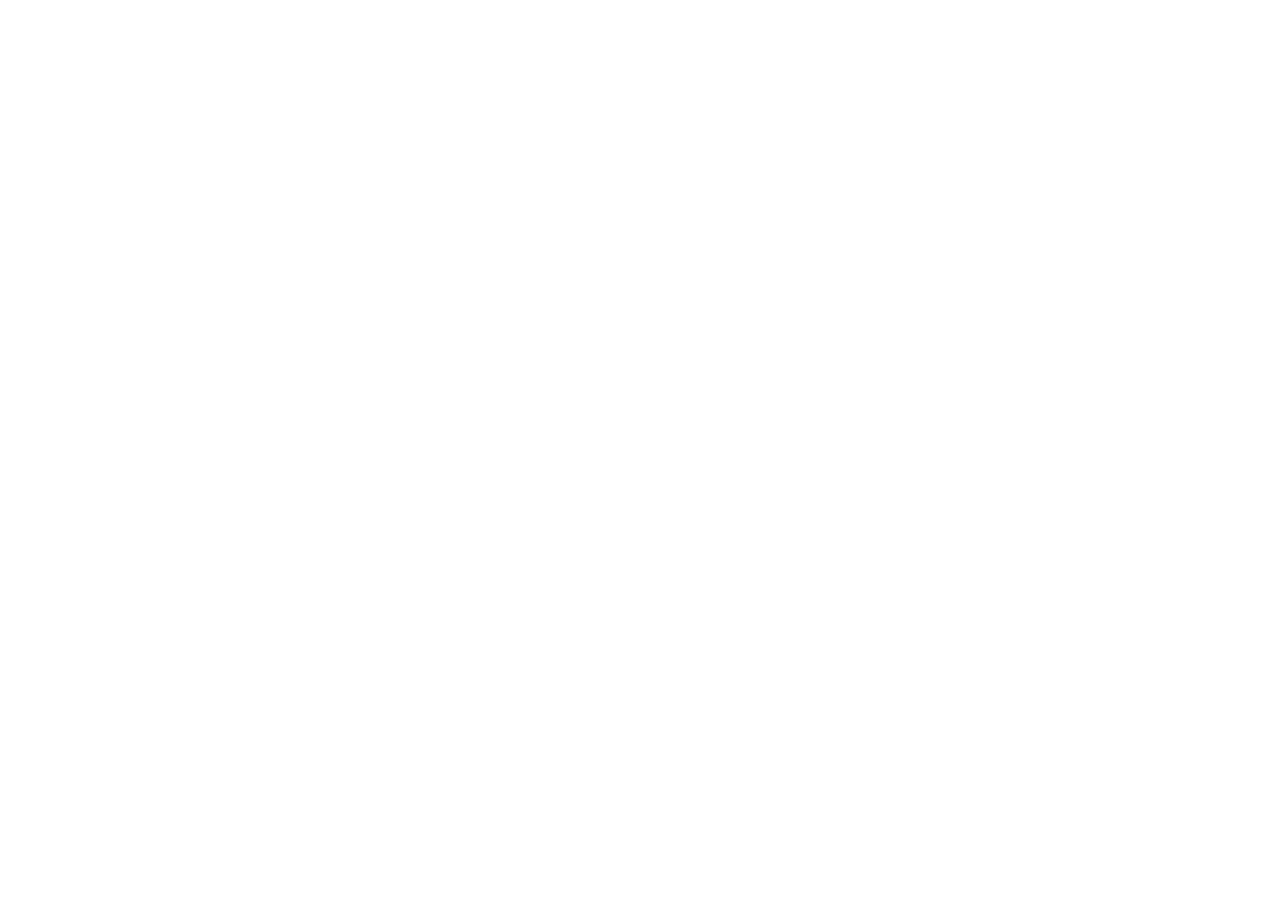
==== index.html @ 51c5707e "Created file structure" ====
<!DOCTYPE html>
<html lang="en">

<head>
    <meta charset="UTF-8">
    <meta name="viewport" content="width=device-width, initial-scale=1.0">
    <title>Code Quiz</title>
</head>

<body>

</body>

</html>
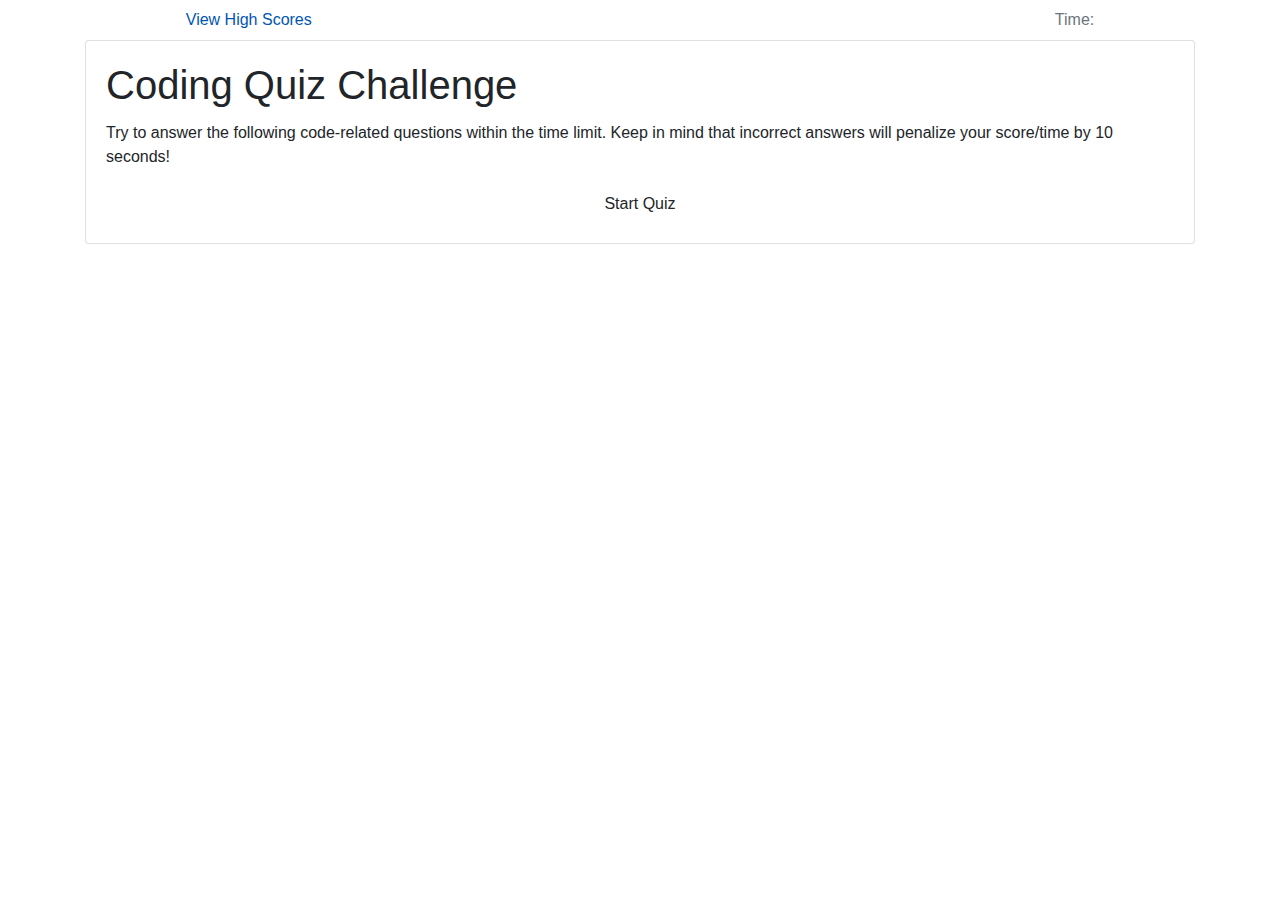
==== commit c8836c96: "Added code for creating a timer on the homepage" ====
--- a/index.html
+++ b/index.html
@@ -5,9 +5,39 @@
     <meta charset="UTF-8">
     <meta name="viewport" content="width=device-width, initial-scale=1.0">
     <title>Code Quiz</title>
+    <link rel="stylesheet" href="https://stackpath.bootstrapcdn.com/bootstrap/4.4.1/css/bootstrap.min.css"
+        integrity="sha384-Vkoo8x4CGsO3+Hhxv8T/Q5PaXtkKtu6ug5TOeNV6gBiFeWPGFN9MuhOf23Q9Ifjh" crossorigin="anonymous">
+    <link rel="stylesheet" href="assets/css/style.css">
 </head>
 
 <body>
+    <ul class="nav nav-fill">
+        <li class="nav-item">
+            <a class="nav-link active" href="/highScores.html">View High Scores</a>
+        </li>
+        <li class="nav-item">
+            <a class="nav-link disabled" href="#" tabindex="-1" aria-disabled="true"></a>
+        <li class="nav-item">
+            <a class="nav-link disabled" id="time" href="#" tabindex="-1">Time: </a>
+        </li>
+    </ul>
+
+    <div class="container">
+        <div class="card">
+            <div class="card-body">
+                <h1 class="card-title">Coding Quiz Challenge</h1>
+                <p class="card-text">Try to answer the following code-related questions within the time limit. Keep in
+                    mind that incorrect answers will penalize your score/time by 10 seconds!</p>
+                <div class="col text-center">
+                    <a type="submit" class="btn">Start Quiz</a>
+                </div>
+            </div>
+        </div>
+    </div>
+
+
+
+    <script src="assets/javascript/script.js"></script>
 
 </body>
 
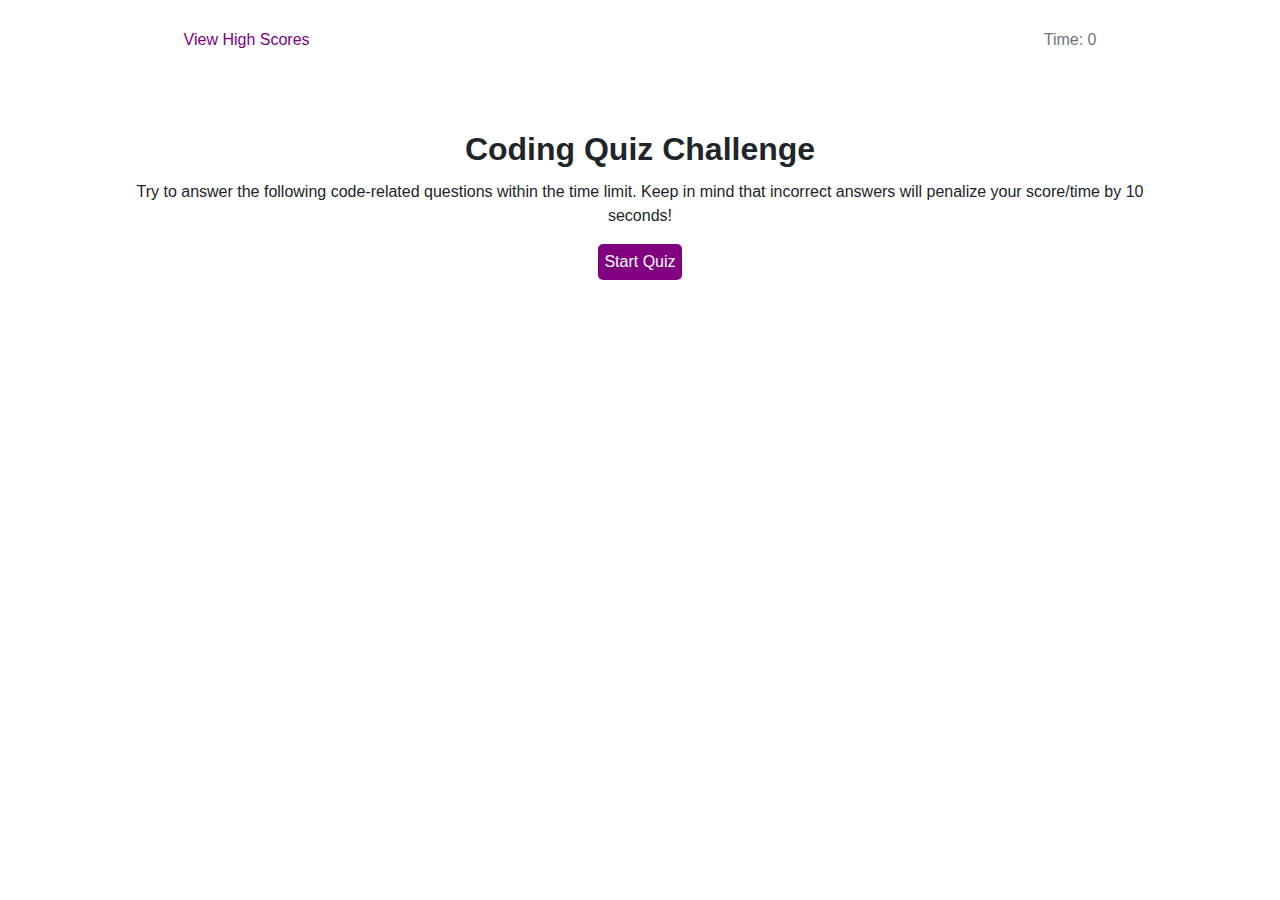
==== commit ed202bb1: "created new js to show and hid divs on the homepage, and edited timer to start when the start button" ====
--- a/index.html
+++ b/index.html
@@ -16,26 +16,32 @@
             <a class="nav-link active" href="/highScores.html">View High Scores</a>
         </li>
         <li class="nav-item">
-            <a class="nav-link disabled" href="#" tabindex="-1" aria-disabled="true"></a>
+            <a class="nav-link disabled" tabindex="-1" aria-disabled="true"></a>
         <li class="nav-item">
-            <a class="nav-link disabled" id="time" href="#" tabindex="-1">Time: </a>
+            <a class="nav-link disabled" id="time" tabindex="-1">Time: 0</a>
         </li>
     </ul>
 
     <div class="container">
-        <div class="card">
+        <div class="card" id="start-card">
             <div class="card-body">
-                <h1 class="card-title">Coding Quiz Challenge</h1>
-                <p class="card-text">Try to answer the following code-related questions within the time limit. Keep in
+                <h1 class="card-title" id="title">Coding Quiz Challenge</h1>
+                <p class="card-text" id="text">Try to answer the following code-related questions within the time limit.
+                    Keep in
                     mind that incorrect answers will penalize your score/time by 10 seconds!</p>
                 <div class="col text-center">
-                    <a type="submit" class="btn">Start Quiz</a>
+                    <a type="submit" class="btn" id="start">Start Quiz</a>
                 </div>
             </div>
         </div>
+        <div class="card hide" id="questions-card">
+            <div id="question"></div>
+            <button type="button" class="btn questionBtn" id="option1"></button>
+            <button type="button" class="btn questionBtn" id="option2"></button>
+            <button type="button" class="btn questionBtn" id="option3"></button>
+            <button type="button" class="btn questionBtn" id="option4"></button>
+        </div>
     </div>
-
-
 
     <script src="assets/javascript/script.js"></script>
 
--- a/assets/css/style.css
+++ b/assets/css/style.css
@@ -0,0 +1,47 @@
+*{
+    box-sizing: border-box;
+    font-family: Verdana, Geneva, Tahoma, sans-serif;
+    margin: 0;
+    padding: 0;
+}
+
+.nav-link {
+    color: purple;
+}
+
+.nav-item {
+    margin-top: 20px;;
+}
+
+.card {
+    border: none;
+    margin-top: 50px;
+}
+
+h1 {
+    font-size: xx-large;
+    font-weight: bold;
+    text-align: center;
+}
+
+.card-text {
+    text-align: center;
+}
+
+.btn {
+   
+    background-color: purple;
+    color:white;
+    padding: 5px;
+    border-radius: 5px;
+    font-size: medium;
+}
+
+#start {
+    color: white;
+}
+
+.hide {
+    display: none;
+}
+
